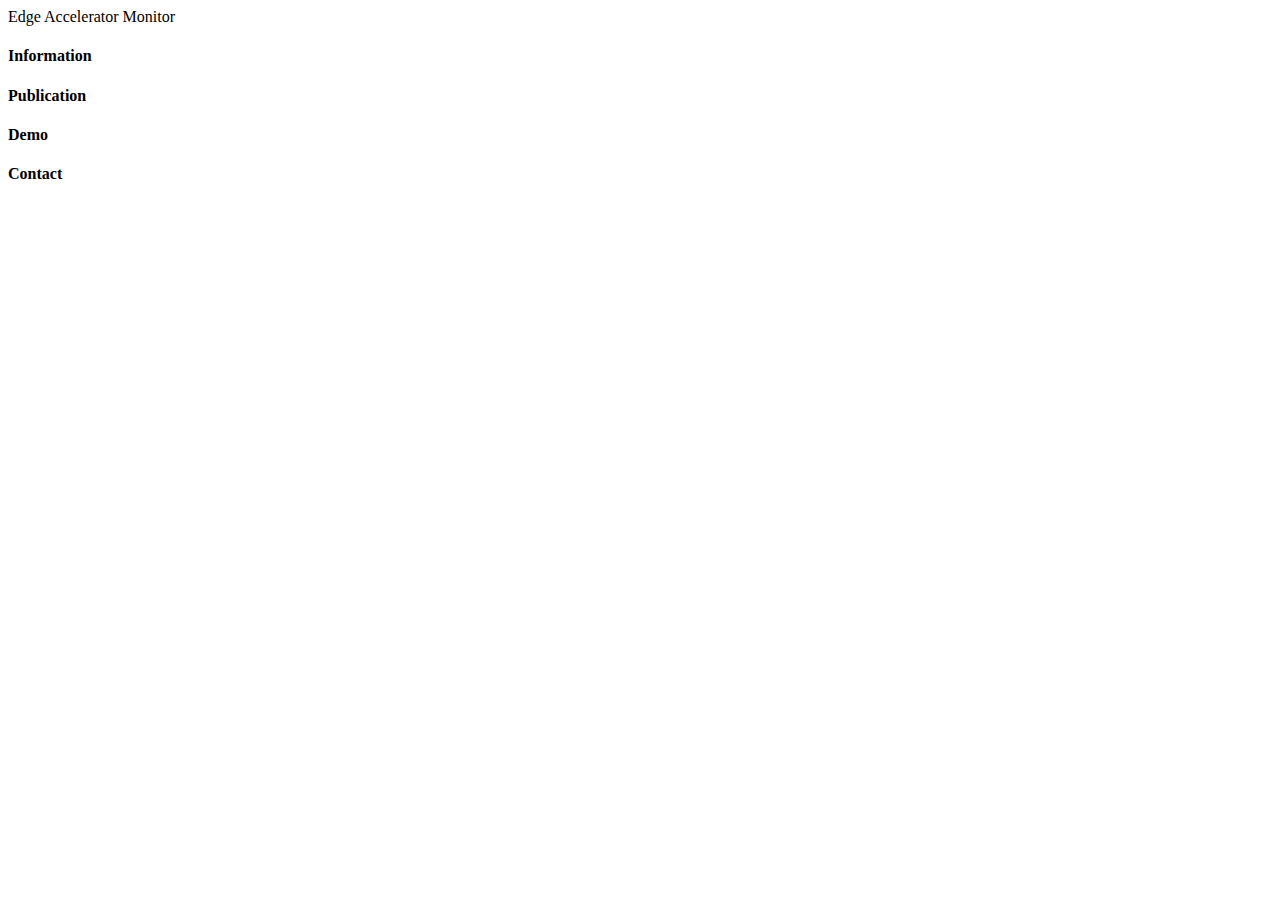
==== index.html @ f47164ee "fix organization" ====
<!DOCTYPE html>
<html lang="en">
<head>
    <meta charset="UTF-8">
    <title>Edge Accelerator Monitor</title>
</head>
<body>
    <Header>
        Edge Accelerator Monitor
    </Header>
    <div>
        <h4>Information</h4>
    </div>
    <div>
        <h4>Publication</h4>
    </div>
    <div>
        <h4>Demo</h4>
    </div>
    <div>
        <h4>Contact</h4>
    </div>
</body>
</html>
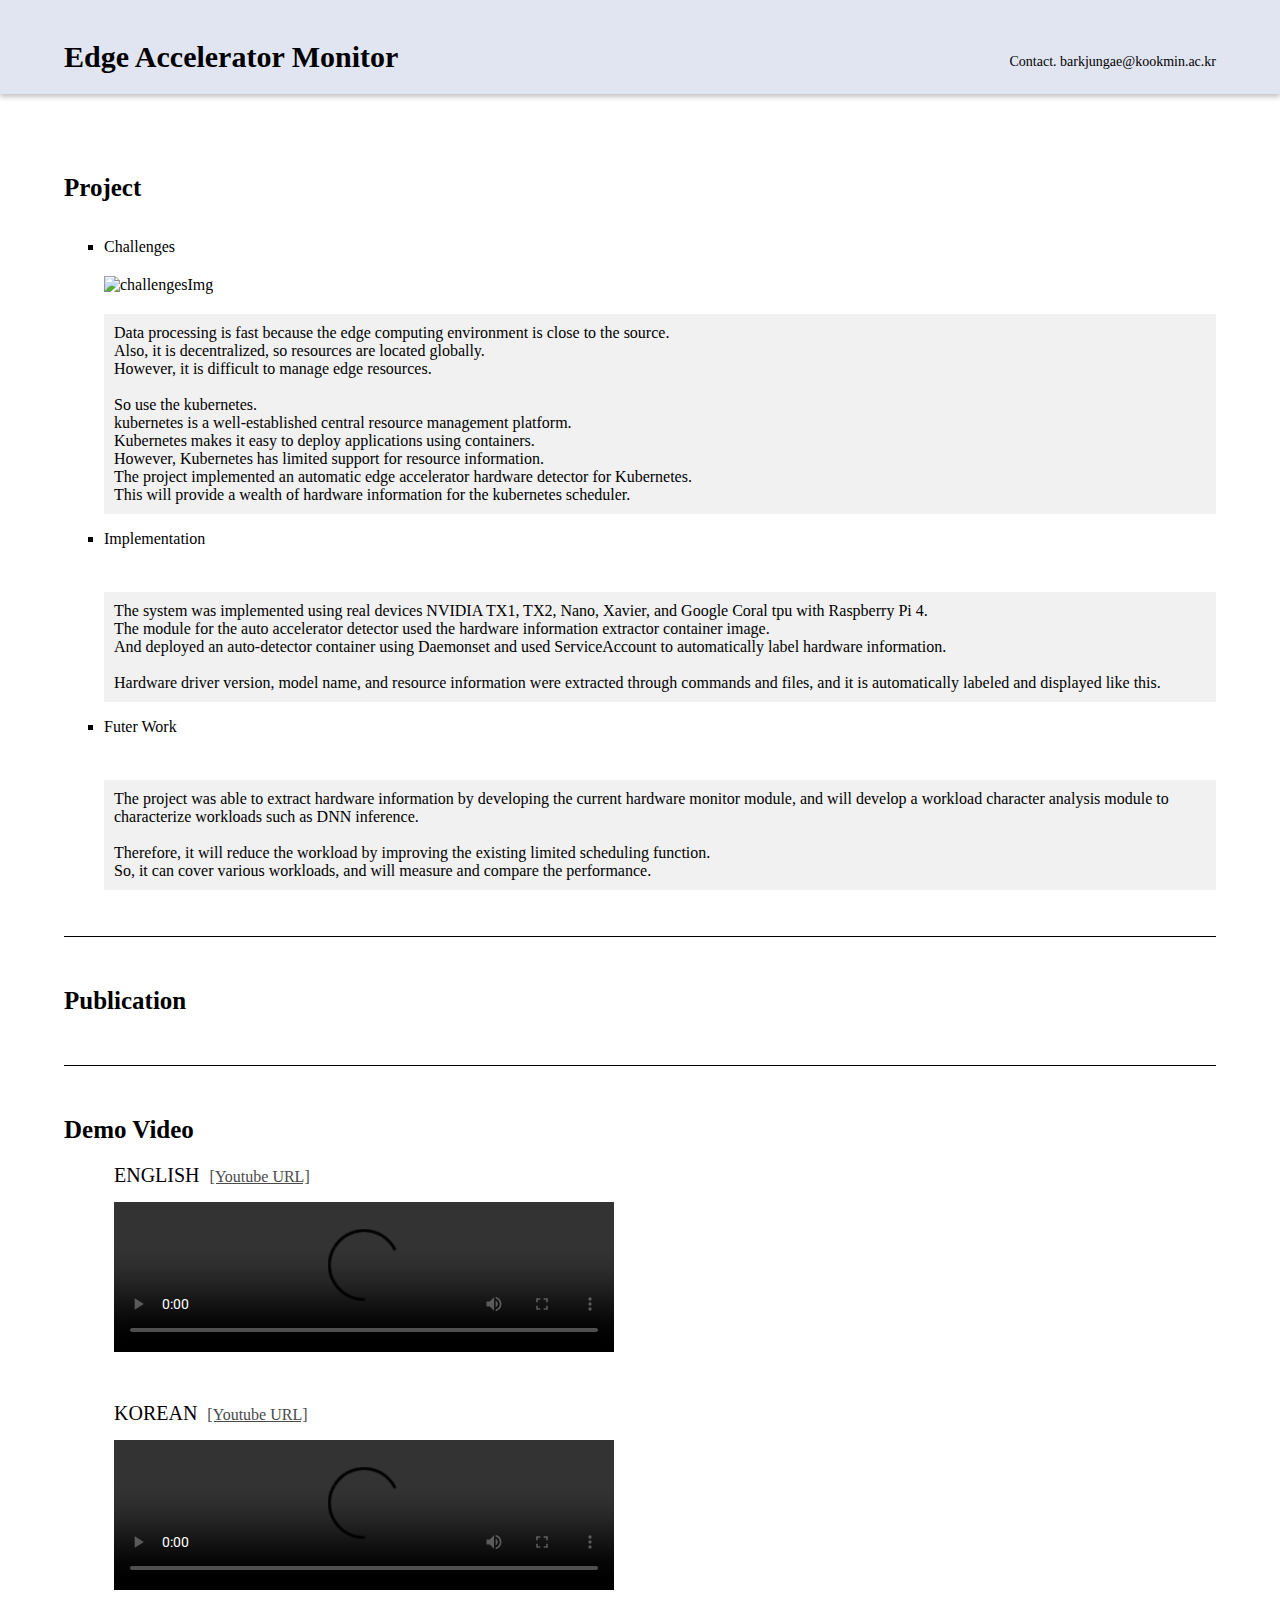
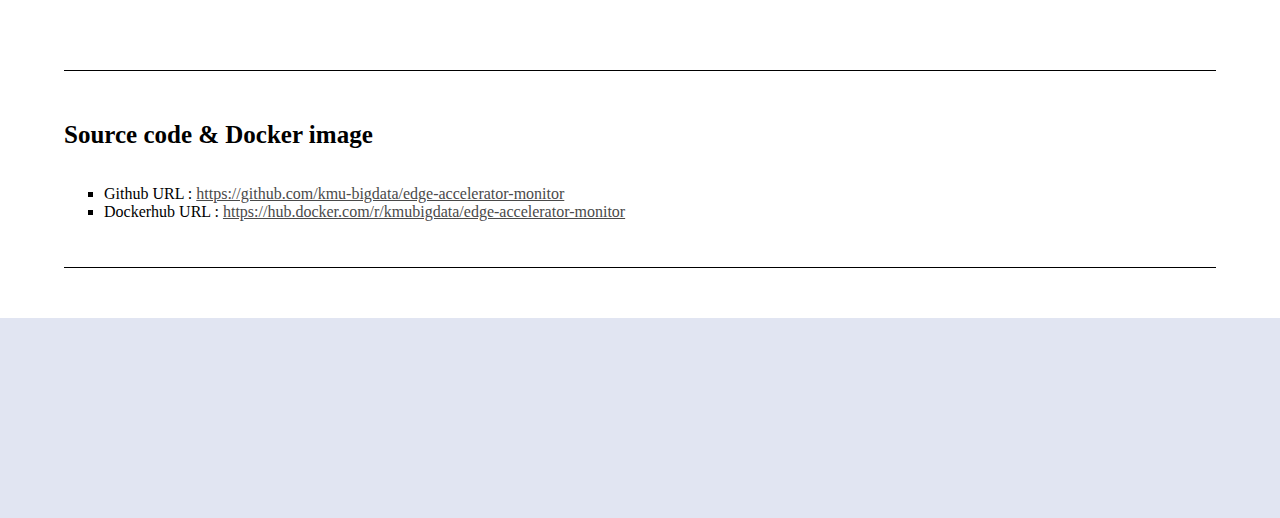
==== commit 86576442: "레이아웃 구성" ====
--- a/index.html
+++ b/index.html
@@ -2,23 +2,94 @@
 <html lang="en">
 <head>
     <meta charset="UTF-8">
+    <link rel="stylesheet" type="text/css" href="./src/style.css">
+    <link href='http://fonts.googleapis.com/css?family=Roboto:400,100,100italic,300,300italic,400italic,500,500italic,700,700italic,900italic,900' rel='stylesheet' type='text/css'>
     <title>Edge Accelerator Monitor</title>
 </head>
 <body>
-    <Header>
-        Edge Accelerator Monitor
-    </Header>
-    <div>
-        <h4>Information</h4>
+    <div class="header">
+        <p class="header-title">Edge Accelerator Monitor</p>
+        <p class="header-contact">Contact. barkjungae@kookmin.ac.kr</p>
     </div>
-    <div>
+    <div class="section-div">
+        <h4>Project</h4>
+        <div class="section-content">
+            <ul>
+                <li>Challenges</li>
+                <img src="./public/challenges.png" alt="challengesImg">
+                <div class="challenges">
+                    <p>Data processing is fast because the edge computing environment is close to the source.</p>
+                    <p>Also, it is decentralized, so resources are located globally.</p>
+                    <p>However, it is difficult to manage edge resources.</p>
+                    <br>
+                    <p>So use the kubernetes.</p>
+                    <p>kubernetes is a well-established central resource management platform.</p>
+                    <p>Kubernetes makes it easy to deploy applications using containers.</p>
+                    <p>However, Kubernetes has limited support for resource information.</p>
+                    <p>The project implemented an automatic edge accelerator hardware detector for Kubernetes.</p>
+                    <p>This will provide a wealth of hardware information for the kubernetes scheduler.</p>
+                </div>
+            </ul>
+            <ul>
+                <li>Implementation</li>
+                <img src="./public/implementation_image1.png" alt="">
+                <img src="./public/implementation_image2.png" alt="">
+                <img src="./public/implementation_image3.png" alt="">
+                <div class="challenges">
+                    <p>The system was implemented using real devices NVIDIA TX1, TX2, Nano, Xavier, and Google Coral tpu with Raspberry Pi 4.</p>
+                    <p>The module for the auto accelerator detector used the hardware information extractor container image.</p>
+                    <p>And deployed an auto-detector container using Daemonset and used ServiceAccount to automatically label hardware information.</p>
+                    <br>
+                    <p>Hardware driver version, model name, and resource information were extracted through commands and files, and it is automatically labeled and displayed like this.</p>
+                </div>
+            </ul>
+            <ul>
+                <li>Futer Work</li>
+                <img src="./public/futer_work_image.png" alt="">
+                <div class="challenges">
+                    <p>The project was able to extract hardware information by developing the current hardware monitor module, and will develop a workload character analysis module to characterize workloads such as DNN inference.</p>
+                    <br>
+                    <p>Therefore, it will reduce the workload by improving the existing limited scheduling function.</p>
+                    <p>So, it can cover various workloads, and will measure and compare the performance.</p>
+                </div>
+            </ul>
+        </div>
+    </div>
+    <div class="section-div">
         <h4>Publication</h4>
+        <div class="section-content">
+
+        </div>
     </div>
-    <div>
-        <h4>Demo</h4>
+    <div class="section-div">
+        <h4>Demo Video</h4>
+        <div class="section-content">
+            <div class="video-div">
+                <p>ENGLISH </p><a href="https://youtu.be/0RmM_pjYL1Y">[Youtube URL]</a>
+                <video controls>
+                    <source src="./public/english-demo.mp4"
+                    type="video/mp4">
+                </video>
+            </div>
+            <div class="video-div">
+                <p>KOREAN </p><a href="https://youtu.be/UkdAr9renxQ">[Youtube URL]</a>
+                <video controls>
+                    <source src="./public/korean-demo.mp4"
+                            type="video/mp4">
+                </video>
+            </div>
+        </div>
     </div>
-    <div>
-        <h4>Contact</h4>
+    <div class="section-div">
+        <h4>Source code & Docker image</h4>
+        <div class="section-content">
+            <ul>
+                <li>Github URL : <a href="https://github.com/kmu-bigdata/edge-accelerator-monitor">https://github.com/kmu-bigdata/edge-accelerator-monitor</a></li>
+                <li>Dockerhub URL : <a href="https://hub.docker.com/r/kmubigdata/edge-accelerator-monitor">https://hub.docker.com/r/kmubigdata/edge-accelerator-monitor</a></li>
+            </ul>
+        </div>
     </div>
+    <Footer>
+    </Footer>
 </body>
 </html>--- a/src/style.css
+++ b/src/style.css
@@ -0,0 +1,70 @@
+body, p, a, button, div, h1, h2, h3, h4, h5, span{
+    padding: 0;
+    margin: 0;
+    font-family: "Roboto Light";
+}
+a {
+    color: #4a4a4a;
+}
+.header {
+    width: 90%;
+    padding: 40px 5% 20px 5%;
+    margin-bottom: 80px;
+    background: #E1E5F2;
+    display: flex;
+    justify-content: space-between;
+    align-items: center;
+    box-shadow: 0 3px 5px #c3c3c3;
+}
+.header-title {
+    font-size: 30px;
+    font-weight: bold;
+}
+.header-contact {
+    margin-top: 10px;
+    font-size: 14px;
+}
+.section-div {
+    width: 90%;
+    margin: 30px 5% 50px 5%;
+    padding-bottom: 30px;
+    border-bottom: 1px solid #000;
+}
+h4 {
+    font-size: 25px;
+}
+.section-div h5 {
+}
+.section-div img {
+    width: 50%;
+    margin: 20px 0;
+}
+.section-content {
+    padding-top: 20px;
+}
+.section-content ul li {
+    list-style-type: square;
+}
+.challenges {
+    background: #f1f1f1;
+    padding: 10px;
+}
+.video-div {
+    padding-left: 50px;
+    margin-bottom: 50px;
+}
+.video-div p {
+    font-size: 20px;
+    margin: 0 10px 15px 0;
+    display: inline-block;
+}
+.video-div video {
+    width: 500px;
+    display: block;
+}
+footer {
+    width: 90%;
+    height: 200px;
+    padding: 0 5%;
+    background: #E1E5F2;
+}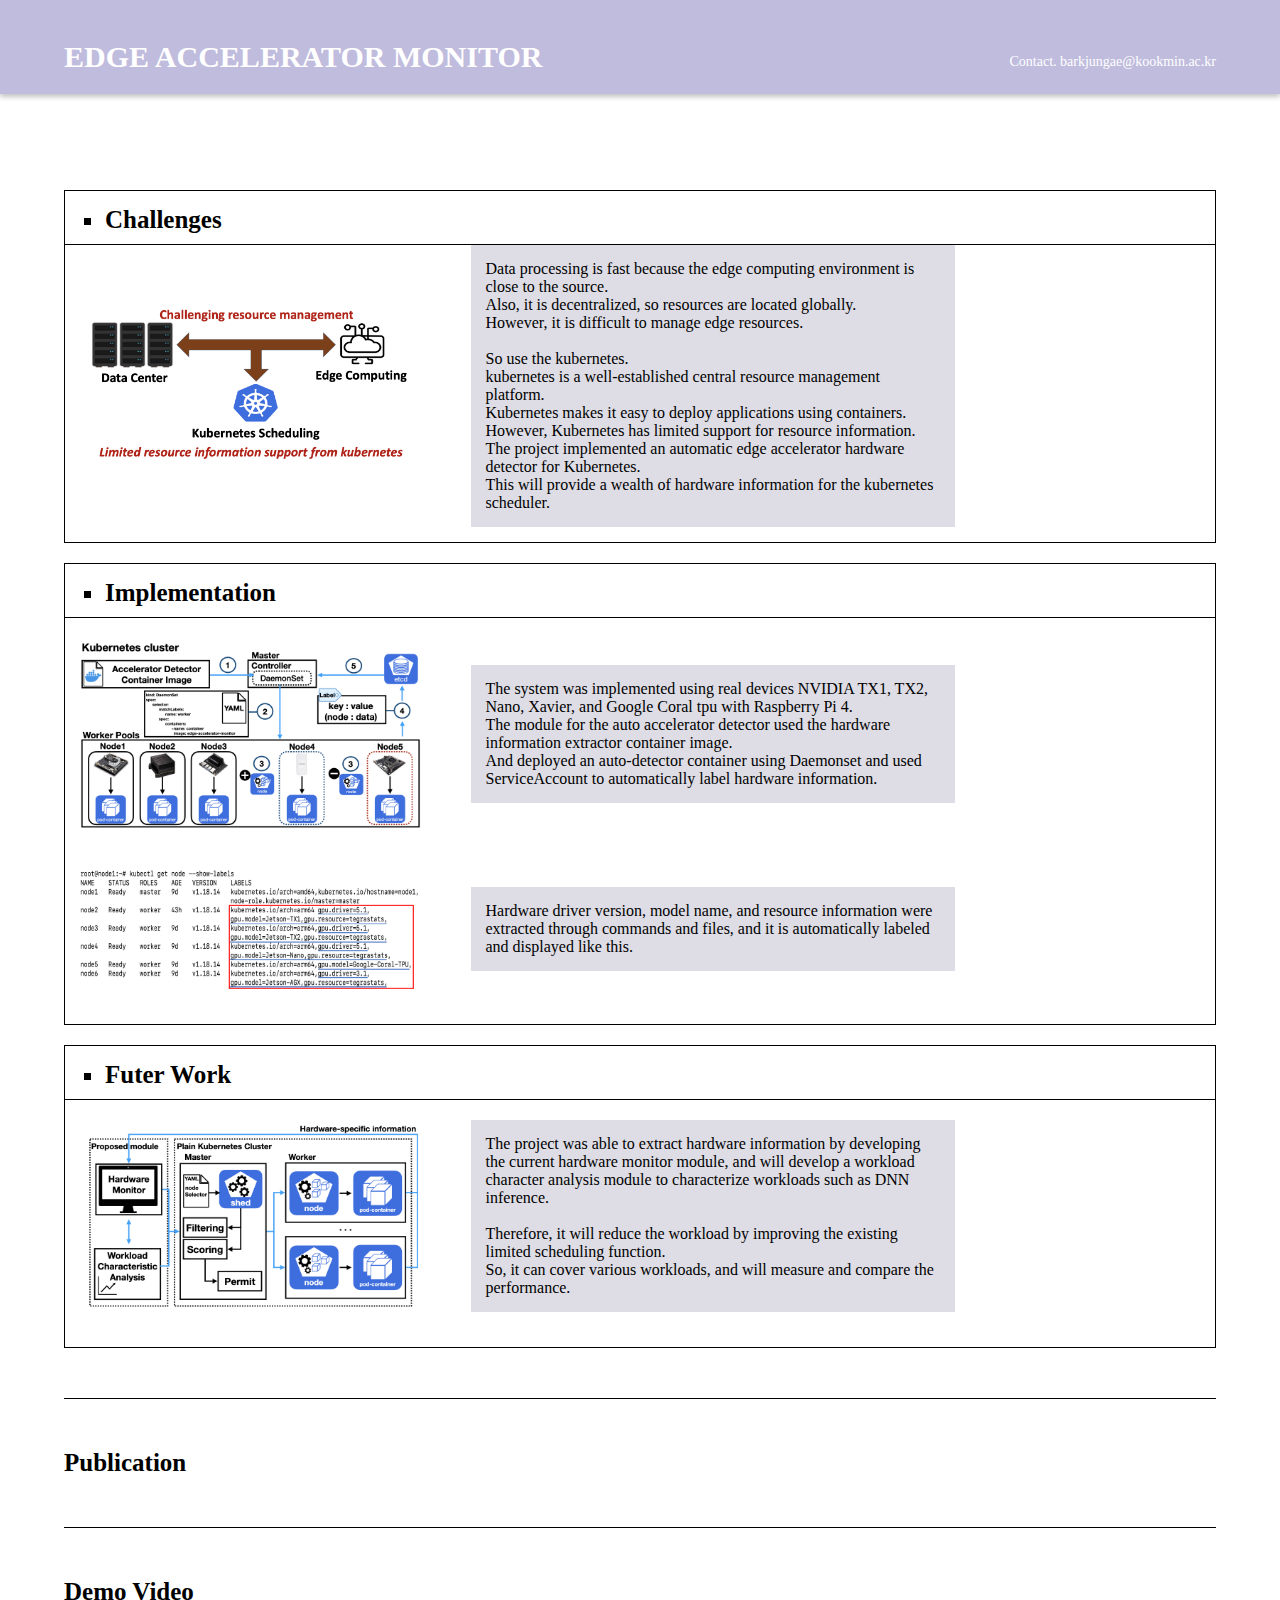
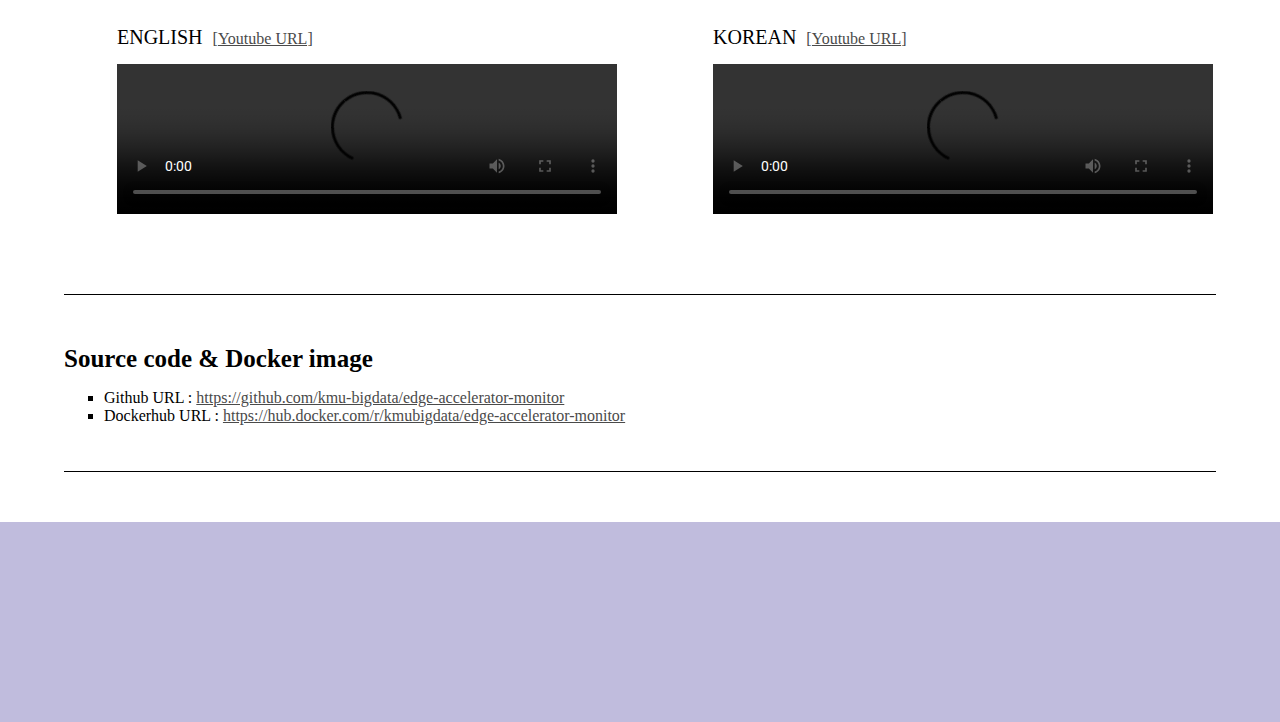
==== commit e1e3cd80: "배치 수정, 글, 이미지 수정, 색 수정, 비디오 src 수정" ====
--- a/index.html
+++ b/index.html
@@ -12,45 +12,53 @@
         <p class="header-contact">Contact. barkjungae@kookmin.ac.kr</p>
     </div>
     <div class="section-div">
-        <h4>Project</h4>
+<!--        <h4>Project</h4>-->
         <div class="section-content">
             <ul>
-                <li>Challenges</li>
-                <img src="./public/challenges.png" alt="challengesImg">
-                <div class="challenges">
-                    <p>Data processing is fast because the edge computing environment is close to the source.</p>
-                    <p>Also, it is decentralized, so resources are located globally.</p>
-                    <p>However, it is difficult to manage edge resources.</p>
-                    <br>
-                    <p>So use the kubernetes.</p>
-                    <p>kubernetes is a well-established central resource management platform.</p>
-                    <p>Kubernetes makes it easy to deploy applications using containers.</p>
-                    <p>However, Kubernetes has limited support for resource information.</p>
-                    <p>The project implemented an automatic edge accelerator hardware detector for Kubernetes.</p>
-                    <p>This will provide a wealth of hardware information for the kubernetes scheduler.</p>
+                <li class="section-title">Challenges</li>
+                <div class="flex-div">
+                    <img src="./public/challenges.png" alt="challengesImg">
+                    <div class="section-text">
+                        <p>Data processing is fast because the edge computing environment is close to the source.</p>
+                        <p>Also, it is decentralized, so resources are located globally.</p>
+                        <p>However, it is difficult to manage edge resources.</p>
+                        <br>
+                        <p>So use the kubernetes.</p>
+                        <p>kubernetes is a well-established central resource management platform.</p>
+                        <p>Kubernetes makes it easy to deploy applications using containers.</p>
+                        <p>However, Kubernetes has limited support for resource information.</p>
+                        <p>The project implemented an automatic edge accelerator hardware detector for Kubernetes.</p>
+                        <p>This will provide a wealth of hardware information for the kubernetes scheduler.</p>
+                    </div>
                 </div>
             </ul>
             <ul>
-                <li>Implementation</li>
-                <img src="./public/implementation_image1.png" alt="">
-                <img src="./public/implementation_image2.png" alt="">
-                <img src="./public/implementation_image3.png" alt="">
-                <div class="challenges">
-                    <p>The system was implemented using real devices NVIDIA TX1, TX2, Nano, Xavier, and Google Coral tpu with Raspberry Pi 4.</p>
-                    <p>The module for the auto accelerator detector used the hardware information extractor container image.</p>
-                    <p>And deployed an auto-detector container using Daemonset and used ServiceAccount to automatically label hardware information.</p>
-                    <br>
-                    <p>Hardware driver version, model name, and resource information were extracted through commands and files, and it is automatically labeled and displayed like this.</p>
+                <li class="section-title">Implementation</li>
+                <div class="flex-div">
+                    <img src="./public/implementation_image1.png" alt="">
+                    <div class="section-text">
+                        <p>The system was implemented using real devices NVIDIA TX1, TX2, Nano, Xavier, and Google Coral tpu with Raspberry Pi 4.</p>
+                        <p>The module for the auto accelerator detector used the hardware information extractor container image.</p>
+                        <p>And deployed an auto-detector container using Daemonset and used ServiceAccount to automatically label hardware information.</p>
+                    </div>
+                </div>
+                <div class="flex-div" style="border: none;">
+                    <img src="./public/implementation_image3.png" alt="">
+                    <div class="section-text">
+                        <p>Hardware driver version, model name, and resource information were extracted through commands and files, and it is automatically labeled and displayed like this.</p>
+                    </div>
                 </div>
             </ul>
             <ul>
-                <li>Futer Work</li>
-                <img src="./public/futer_work_image.png" alt="">
-                <div class="challenges">
-                    <p>The project was able to extract hardware information by developing the current hardware monitor module, and will develop a workload character analysis module to characterize workloads such as DNN inference.</p>
-                    <br>
-                    <p>Therefore, it will reduce the workload by improving the existing limited scheduling function.</p>
-                    <p>So, it can cover various workloads, and will measure and compare the performance.</p>
+                <li class="section-title">Futer Work</li>
+                <div class="flex-div">
+                    <img src="./public/futer_work_image.png" alt="">
+                    <div class="section-text">
+                        <p>The project was able to extract hardware information by developing the current hardware monitor module, and will develop a workload character analysis module to characterize workloads such as DNN inference.</p>
+                        <br>
+                        <p>Therefore, it will reduce the workload by improving the existing limited scheduling function.</p>
+                        <p>So, it can cover various workloads, and will measure and compare the performance.</p>
+                    </div>
                 </div>
             </ul>
         </div>
@@ -63,18 +71,18 @@
     </div>
     <div class="section-div">
         <h4>Demo Video</h4>
-        <div class="section-content">
+        <div class="section-content video-section">
             <div class="video-div">
                 <p>ENGLISH </p><a href="https://youtu.be/0RmM_pjYL1Y">[Youtube URL]</a>
                 <video controls>
-                    <source src="./public/english-demo.mp4"
+                    <source src="https://media.githubusercontent.com/media/eamonitor/edge-accelator-monitoer-web/main/public/english-demo.mp4"
                     type="video/mp4">
                 </video>
             </div>
             <div class="video-div">
                 <p>KOREAN </p><a href="https://youtu.be/UkdAr9renxQ">[Youtube URL]</a>
                 <video controls>
-                    <source src="./public/korean-demo.mp4"
+                    <source src="https://media.githubusercontent.com/media/eamonitor/edge-accelator-monitoer-web/main/public/korean-demo.mp4"
                             type="video/mp4">
                 </video>
             </div>
@@ -82,12 +90,10 @@
     </div>
     <div class="section-div">
         <h4>Source code & Docker image</h4>
-        <div class="section-content">
-            <ul>
-                <li>Github URL : <a href="https://github.com/kmu-bigdata/edge-accelerator-monitor">https://github.com/kmu-bigdata/edge-accelerator-monitor</a></li>
-                <li>Dockerhub URL : <a href="https://hub.docker.com/r/kmubigdata/edge-accelerator-monitor">https://hub.docker.com/r/kmubigdata/edge-accelerator-monitor</a></li>
-            </ul>
-        </div>
+        <ul>
+            <li>Github URL : <a href="https://github.com/kmu-bigdata/edge-accelerator-monitor">https://github.com/kmu-bigdata/edge-accelerator-monitor</a></li>
+            <li>Dockerhub URL : <a href="https://hub.docker.com/r/kmubigdata/edge-accelerator-monitor">https://hub.docker.com/r/kmubigdata/edge-accelerator-monitor</a></li>
+        </ul>
     </div>
     <Footer>
     </Footer>
--- a/src/style.css
+++ b/src/style.css
@@ -9,8 +9,8 @@
 .header {
     width: 90%;
     padding: 40px 5% 20px 5%;
-    margin-bottom: 80px;
-    background: #E1E5F2;
+    margin-bottom: 60px;
+    background: #C0BCDD;
     display: flex;
     justify-content: space-between;
     align-items: center;
@@ -19,14 +19,17 @@
 .header-title {
     font-size: 30px;
     font-weight: bold;
+    color: #fff;
+    text-transform: uppercase;
 }
 .header-contact {
     margin-top: 10px;
     font-size: 14px;
+    color: #fff;
 }
 .section-div {
     width: 90%;
-    margin: 30px 5% 50px 5%;
+    margin: 0 5% 50px 5%;
     padding-bottom: 30px;
     border-bottom: 1px solid #000;
 }
@@ -36,18 +39,46 @@
 .section-div h5 {
 }
 .section-div img {
-    width: 50%;
+    width: 30%;
     margin: 20px 0;
 }
 .section-content {
     padding-top: 20px;
 }
-.section-content ul li {
+.section-content ul {
+    border: 1px solid #000;
+    padding: 15px 0;
+    margin-bottom: 20px;
+}
+ul li {
     list-style-type: square;
 }
-.challenges {
-    background: #f1f1f1;
-    padding: 10px;
+.section-title {
+    font-size: 25px;
+    font-weight: bold;
+    margin: 0 0 10px 40px;
+}
+.flex-div {
+    display: flex;
+    flex-direction: row;
+    align-items: center;
+    gap: 50px;
+    border-top: 1px solid #000;
+    padding-left: 15px;
+}
+.section-text {
+    background: #dedde5;
+    padding: 15px;
+    width: 40%;
+    word-break: keep-all;
+    height: fit-content;
+}
+.video-section {
+    display: flex;
+    justify-content: space-around;
+    flex-direction: row;
+    align-items: center;
+    gap: 40px;
 }
 .video-div {
     padding-left: 50px;
@@ -66,5 +97,5 @@
     width: 90%;
     height: 200px;
     padding: 0 5%;
-    background: #E1E5F2;
+    background: #C0BCDD;
 }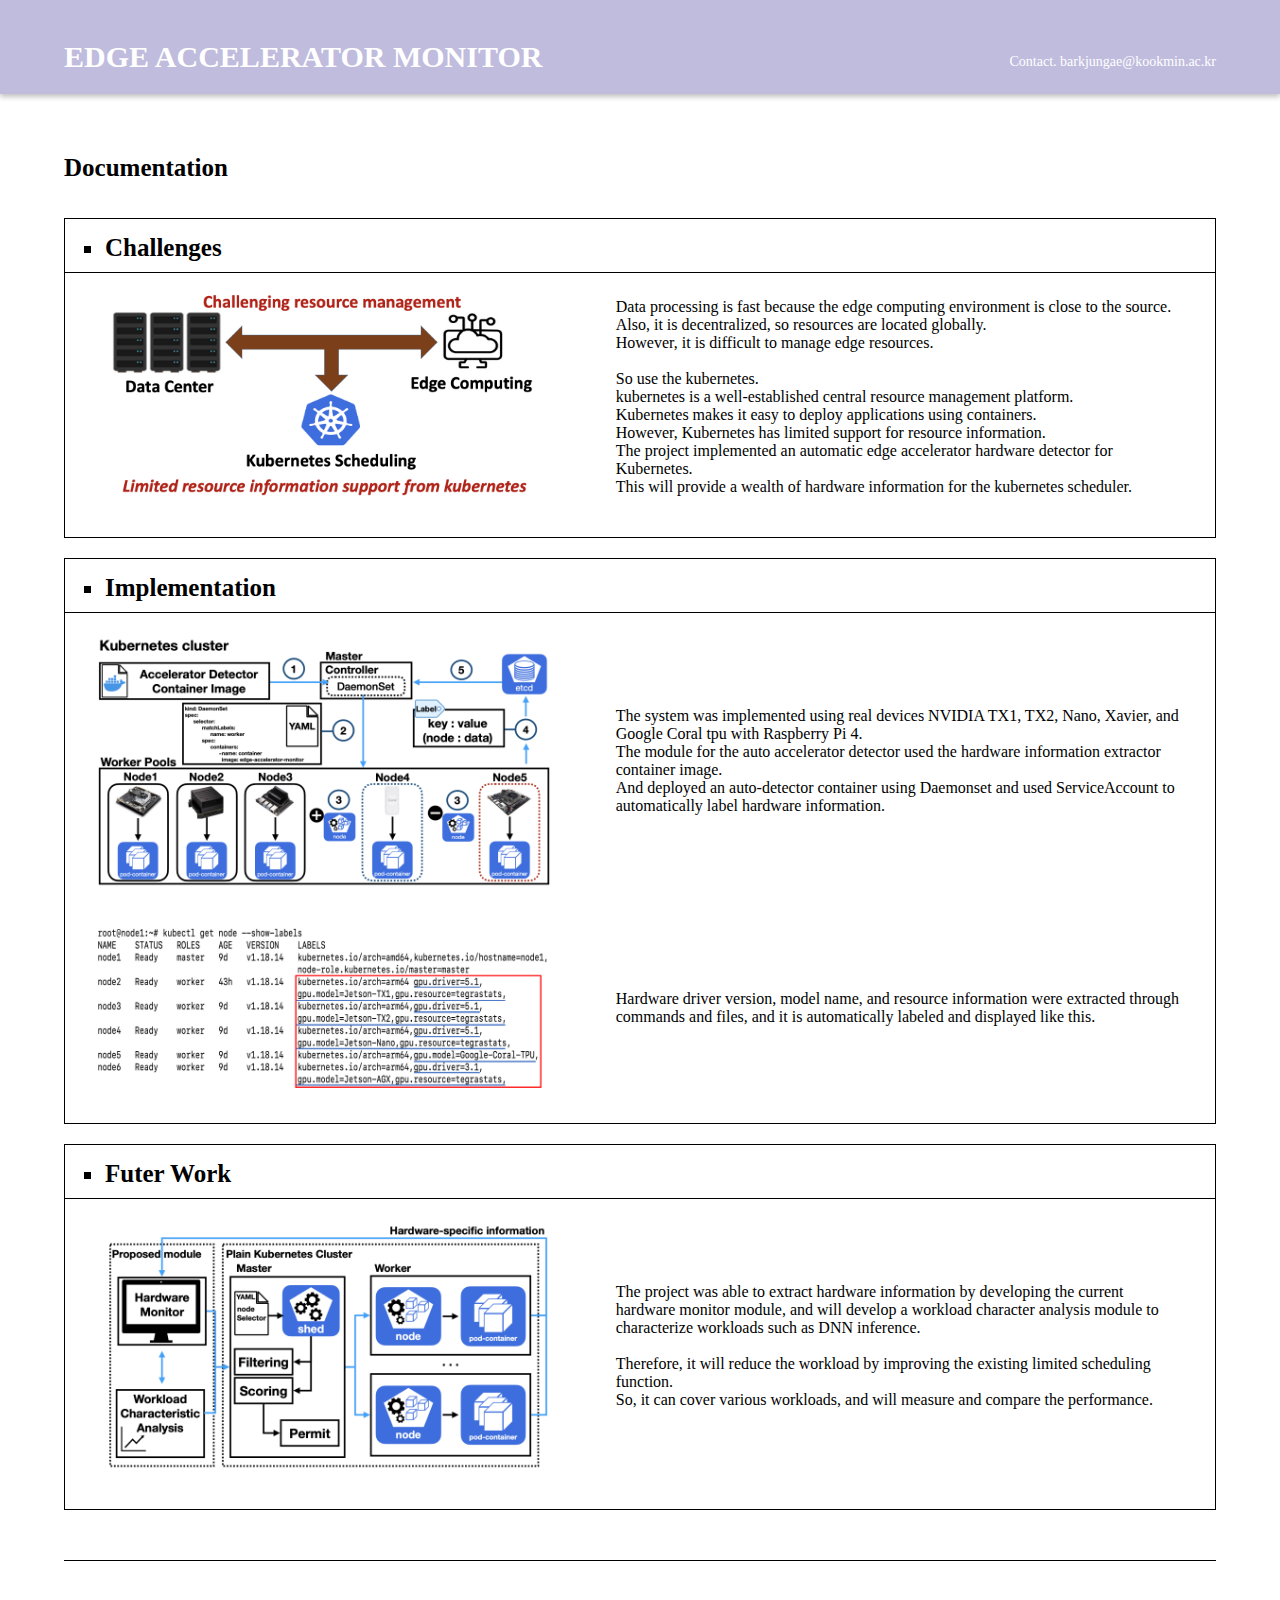
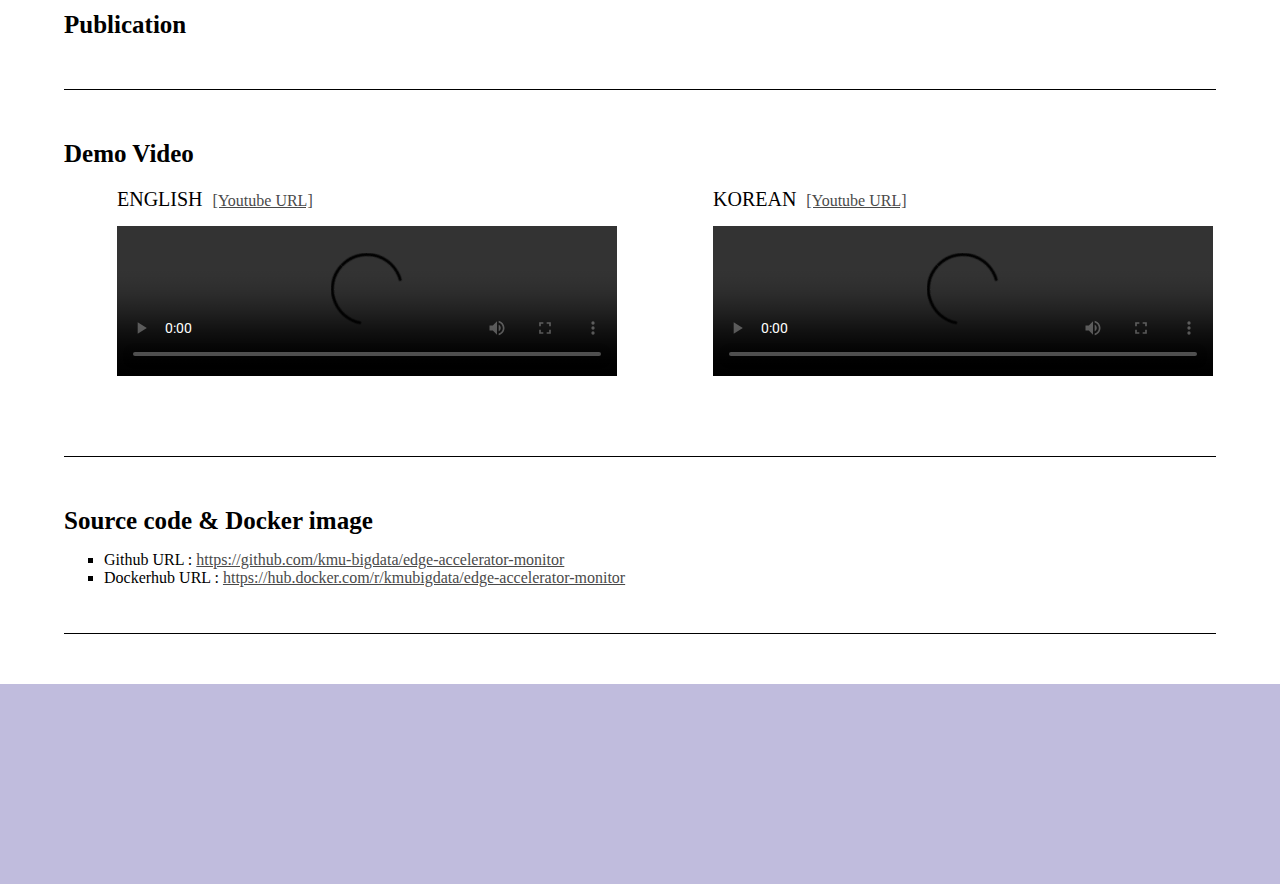
==== commit 003fb7ef: "project->documentation 수정, 그림크기, 글 box 수정" ====
--- a/index.html
+++ b/index.html
@@ -12,7 +12,7 @@
         <p class="header-contact">Contact. barkjungae@kookmin.ac.kr</p>
     </div>
     <div class="section-div">
-<!--        <h4>Project</h4>-->
+        <h4>Documentation</h4>
         <div class="section-content">
             <ul>
                 <li class="section-title">Challenges</li>
--- a/src/style.css
+++ b/src/style.css
@@ -39,7 +39,7 @@
 .section-div h5 {
 }
 .section-div img {
-    width: 30%;
+    width: 40%;
     margin: 20px 0;
 }
 .section-content {
@@ -62,14 +62,14 @@
     display: flex;
     flex-direction: row;
     align-items: center;
+    justify-content: center;
     gap: 50px;
     border-top: 1px solid #000;
     padding-left: 15px;
 }
 .section-text {
-    background: #dedde5;
     padding: 15px;
-    width: 40%;
+    width: 50%;
     word-break: keep-all;
     height: fit-content;
 }
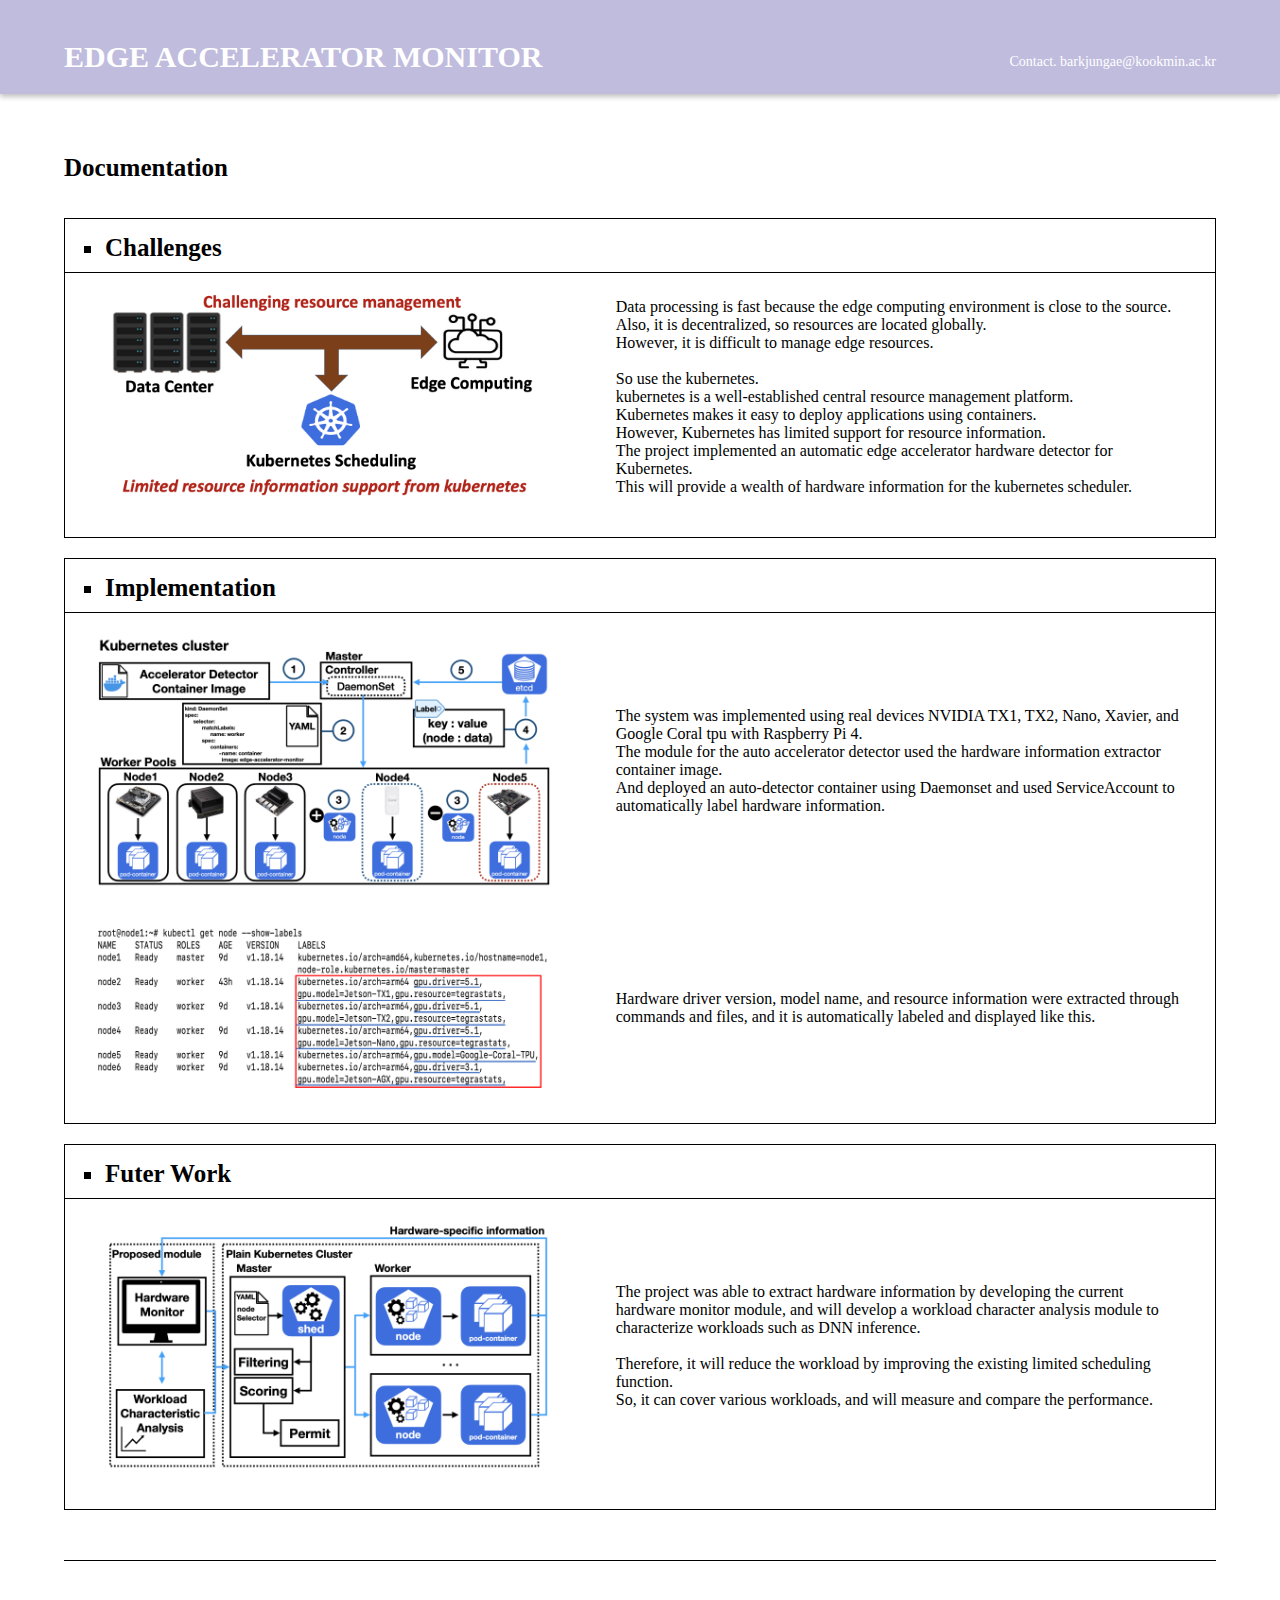
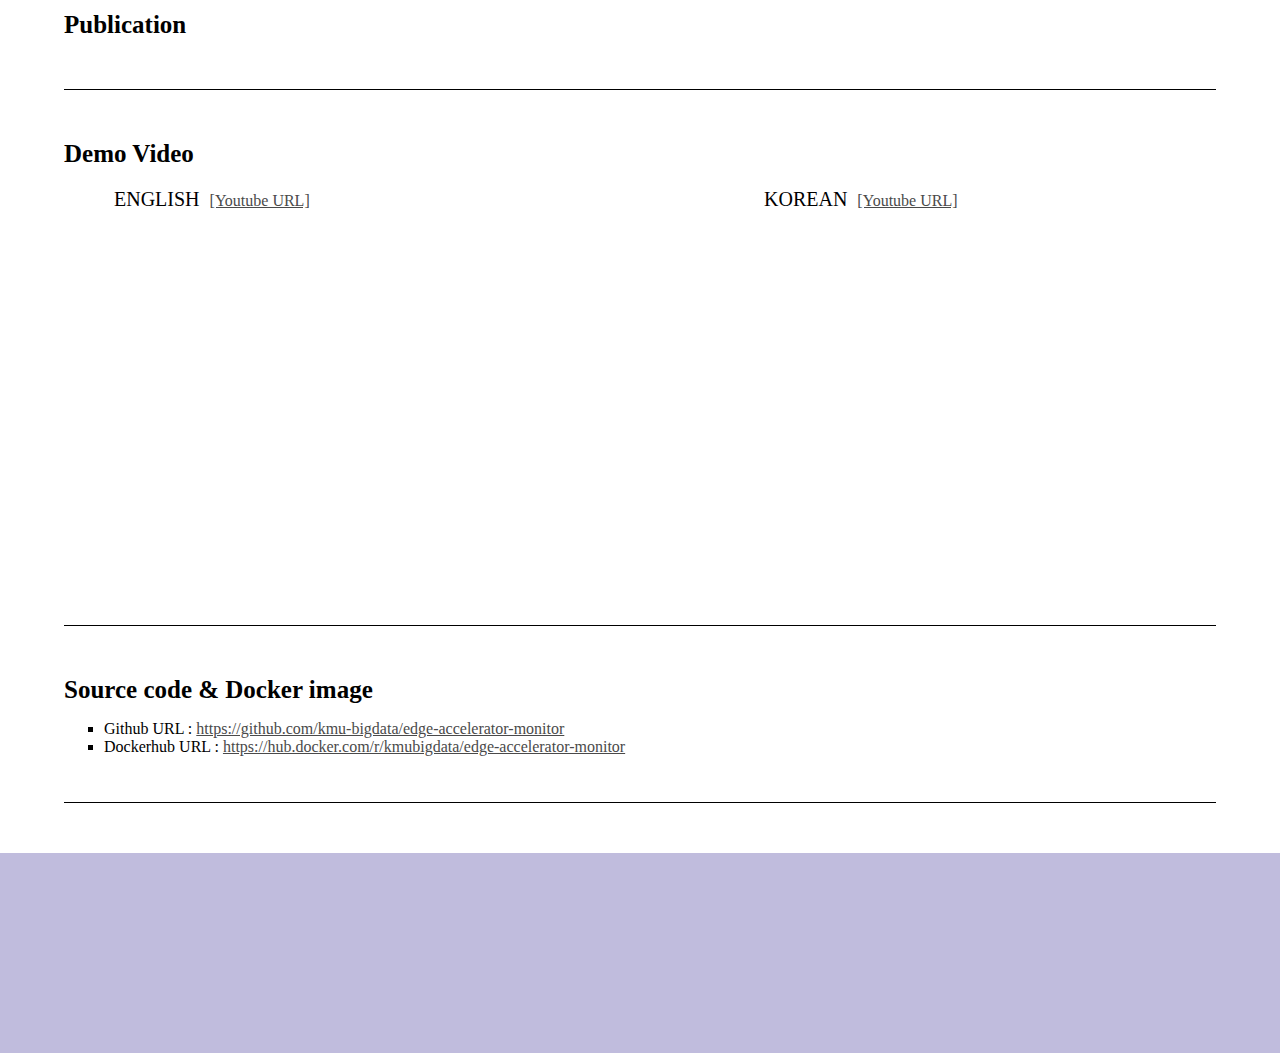
==== commit 95ae0686: "video tag-> youtube iframe 변경" ====
--- a/index.html
+++ b/index.html
@@ -74,17 +74,21 @@
         <div class="section-content video-section">
             <div class="video-div">
                 <p>ENGLISH </p><a href="https://youtu.be/0RmM_pjYL1Y">[Youtube URL]</a>
-                <video controls>
-                    <source src="https://media.githubusercontent.com/media/eamonitor/edge-accelator-monitoer-web/main/public/english-demo.mp4"
-                    type="video/mp4">
-                </video>
+                <iframe width="560" height="315"
+                        src="https://www.youtube-nocookie.com/embed/0RmM_pjYL1Y"
+                        title="YouTube video player"
+                        frameborder="0"
+                        allow="accelerometer; autoplay; clipboard-write; encrypted-media; gyroscope; picture-in-picture"
+                        allowfullscreen></iframe>
             </div>
             <div class="video-div">
                 <p>KOREAN </p><a href="https://youtu.be/UkdAr9renxQ">[Youtube URL]</a>
-                <video controls>
-                    <source src="https://media.githubusercontent.com/media/eamonitor/edge-accelator-monitoer-web/main/public/korean-demo.mp4"
-                            type="video/mp4">
-                </video>
+                <iframe width="560" height="315"
+                        src="https://www.youtube-nocookie.com/embed/UkdAr9renxQ"
+                        title="YouTube video player"
+                        frameborder="0"
+                        allow="accelerometer; autoplay; clipboard-write; encrypted-media; gyroscope; picture-in-picture"
+                        allowfullscreen></iframe>
             </div>
         </div>
     </div>
--- a/src/style.css
+++ b/src/style.css
@@ -89,10 +89,6 @@
     margin: 0 10px 15px 0;
     display: inline-block;
 }
-.video-div video {
-    width: 500px;
-    display: block;
-}
 footer {
     width: 90%;
     height: 200px;
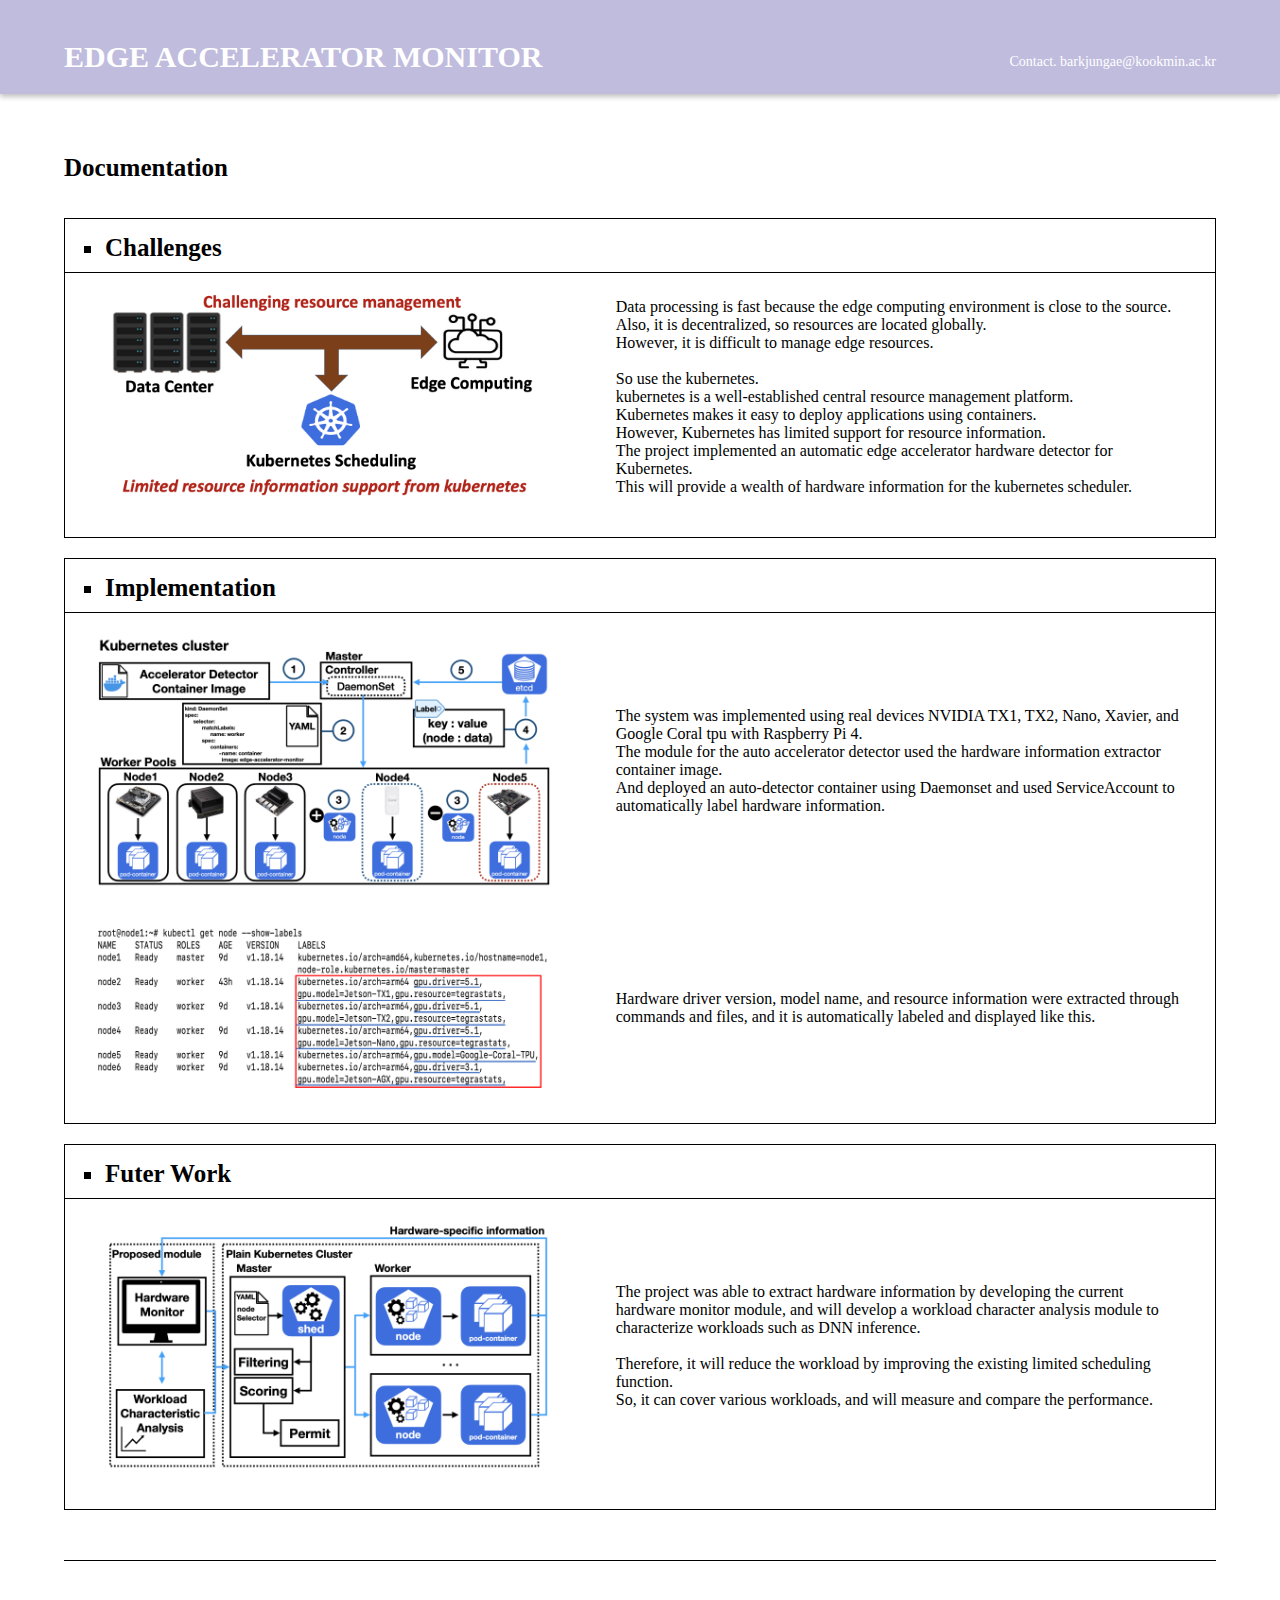
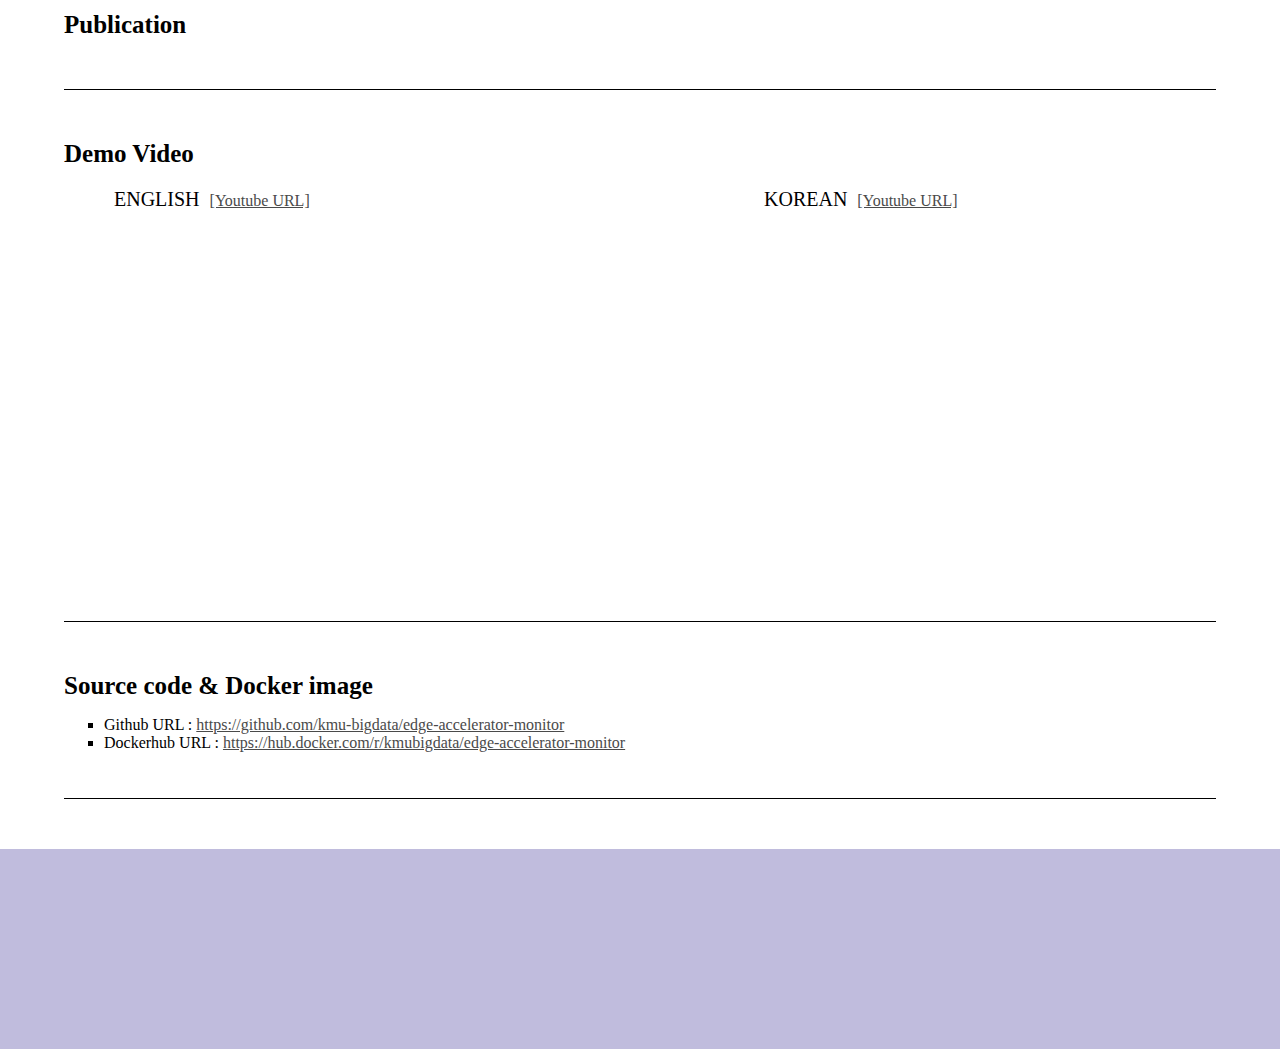
==== commit a6d9df3e: "영상 타이틀 배치 수정" ====
--- a/index.html
+++ b/index.html
@@ -73,7 +73,7 @@
         <h4>Demo Video</h4>
         <div class="section-content video-section">
             <div class="video-div">
-                <p>ENGLISH </p><a href="https://youtu.be/0RmM_pjYL1Y">[Youtube URL]</a>
+                <div class="video-title english-demo-title"><p>ENGLISH </p><a href="https://youtu.be/0RmM_pjYL1Y">[Youtube URL]</a></div>
                 <iframe width="560" height="315"
                         src="https://www.youtube-nocookie.com/embed/0RmM_pjYL1Y"
                         title="YouTube video player"
@@ -82,7 +82,7 @@
                         allowfullscreen></iframe>
             </div>
             <div class="video-div">
-                <p>KOREAN </p><a href="https://youtu.be/UkdAr9renxQ">[Youtube URL]</a>
+                <div class="video-title"><p>KOREAN </p><a href="https://youtu.be/UkdAr9renxQ">[Youtube URL]</a></div>
                 <iframe width="560" height="315"
                         src="https://www.youtube-nocookie.com/embed/UkdAr9renxQ"
                         title="YouTube video player"
--- a/src/style.css
+++ b/src/style.css
@@ -81,6 +81,8 @@
     gap: 40px;
 }
 .video-div {
+    display: flex;
+    flex-direction: column;
     padding-left: 50px;
     margin-bottom: 50px;
 }
